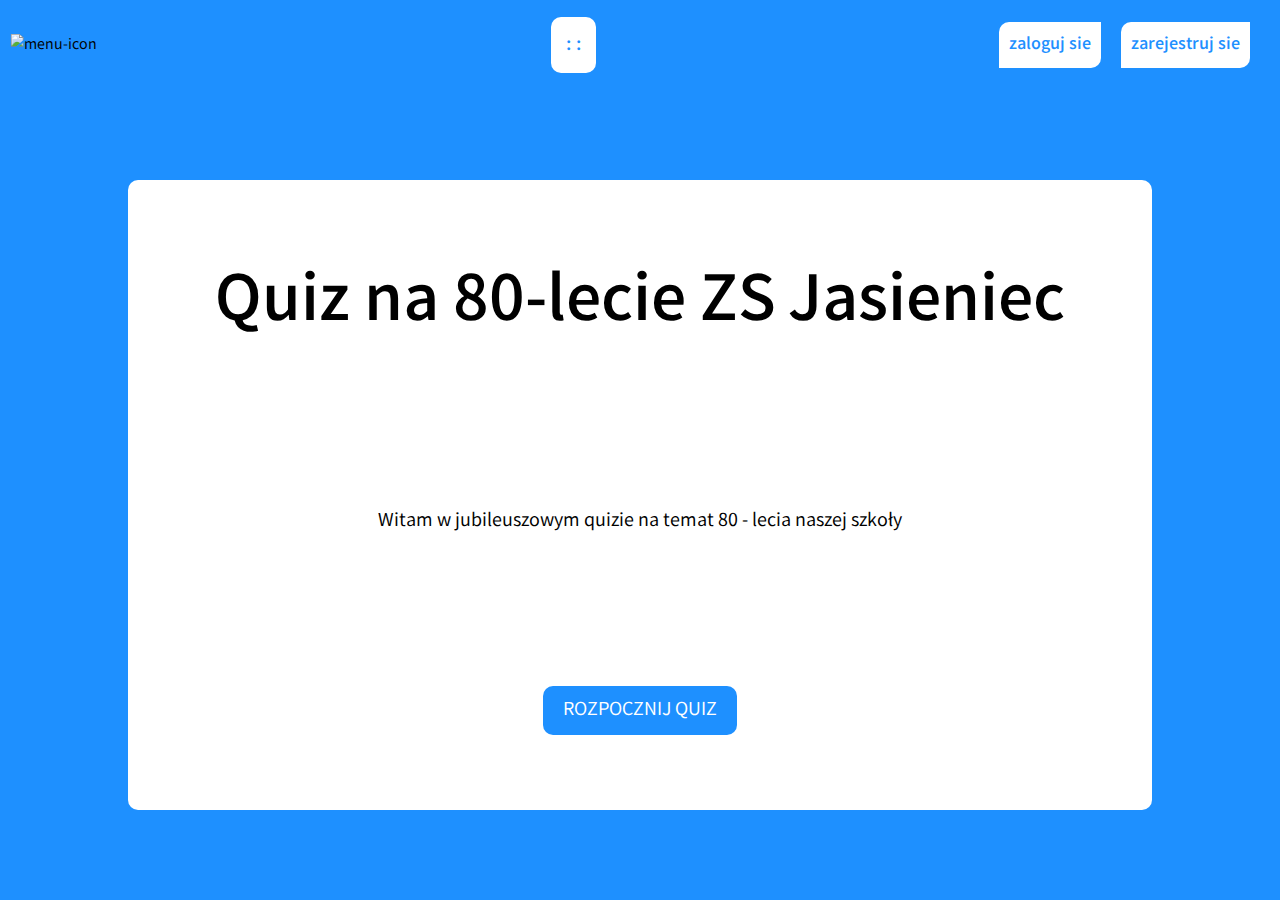
==== index.html @ d4f33efe "Add files via upload" ====
<!DOCTYPE html>
<html lang="en">
  <head>
    <meta charset="UTF-8" />
    <meta name="viewport" content="width=device-width, initial-scale=1.0" />
    <link rel="stylesheet" href="style.css" />
    <script src="main.js" defer></script>
    <title>quiz na 80-lecie szkoly</title>
  </head>
  <body>
    <header>
      <button id="menu_button">
        <img
          src="images/menu_24dp_E8EAED_FILL0_wght400_GRAD0_opsz24.png"
          alt="menu-icon"
        />
      </button>
      <div class="clock">
        <span id="hour"></span>
        <span>:</span>
        <span id="min"></span>
        <span>:</span>
        <span id="sec"></span>
        </div>
       </div> 
      <nav class="menu">
        <ul>
          <li><a href="">strona glowna</a></li>
          <li><a href="">galeria starych zdjec</a></li>
          <li><a href="">ranking</a></li>
          <li><a href="">o autorze quizu</a></li>
        </ul>
      </nav>

      <section class="user_panel">
        <img
          src="images/account_circle_24dp_1E90E1_FILL0_wght400_GRAD0_opsz24.png"
          alt="account-img"
        />
       <a href="login_register.html"> <button class="login_button">zaloguj sie</button></a>
        <button class="register_button">zarejestruj sie</button>
      </section>
    </header>
    <main>
      <section class="main_content">
        <h1>Quiz na 80-lecie ZS Jasieniec</h1>
        <p>Witam w jubileuszowym quizie na temat 80 - lecia naszej szkoły</p>
        <button>ROZPOCZNIJ QUIZ</button>
      </section>
    </main>
  </body>
</html>
---- style.css ----
@import url("https://fonts.googleapis.com/css2?family=Varta:wght@500&display=swap");

:root {
  --main-color: rgb(30 144 255);
  --color-text: rgb(255, 255, 255);
  --spring-color: rgb(0 255 127);
  --crimson-color: rgb(220 20 60);
}

/* global settings */
* {
  margin: 0;
  padding: 0;
  box-sizing: border-box;
  font-family: "Varta", serif;
  font-size: 20px;
}

body {
  width: 100vw;
  min-height: 100vh;
  background: var(--main-color);
}
/* header styling  */
header {
  width: 100vw;
  height: 10vh;
  display: flex;
  justify-content: space-between;
  align-items: center;
}

.clock {
  display: none;
}

#menu_button {
  border: none;
  background: none;
  cursor: pointer;
}

#menu_button:checked {
  rotate: 90deg;
  transition: 0.1s ease-in-out;
}

header .menu {
  height: 45vh;
  width: 100vw;
  background: linear-gradient(
    to top,
    rgba(255, 255, 255, 0.6),
    rgba(255, 255, 255, 0.5),
    rgba(255, 255, 255, 0.43)
  );
  backdrop-filter: blur(20px);
  display: none;
  flex-direction: column;
  justify-content: center;
  align-items: center;
  position: absolute;
  top: 10%;
  left: 0;
  font-weight: 700;
  font-size: 30px;
  text-align: center;
}

header .menu.active {
  display: flex;
}
img {
  scale: 0.8;
}
header .menu ul {
  list-style: none;
}

header .menu ul li {
  cursor: pointer;
  margin: 30px;
  padding: 5px;
}
header .menu ul li a {
  text-decoration: none;
  color: black;
}

header .menu ul li:hover {
  scale: 1.1;
  background: var(--main-color);
  border-radius: 20px;
  transition: 0.2s linear;
  border-bottom: 1px solid var(--main-color);
}
.user_panel {
  display: flex;
  justify-content: space-around;
  margin-right: 20px;
}

.user_panel img {
  display: none;
}
header .user_panel button {
  cursor: pointer;
  background: var(--color-text);
  color: var(--main-color);
  font-size: 18px;
  padding: 10px;
  border: none;
  border-radius: 10px 0 10px 0;
  margin: 10px;
  position: relative;
  font-weight: bold;
}

header .user_panel button:hover {
  font-weight: bolder;
  transition: 0.3s ease-in-out;
  background: var(--main-color);
  color: var(--color-text);
  border: 2px solid var(--color-text);
}

/* main section styling */

main {
  width: 100vw;
  height: 90vh;
  display: flex;
  justify-content: center;
  align-items: center;
}

.main_content {
  background: var(--color-text);
  width: 80vw;
  height: 70vh;
  border-radius: 10px;
  display: flex;
  flex-direction: column;
  justify-content: space-around;
  align-items: center;
  text-align: center;
}

.main_content h1 {
  font-size: 40px;
  font-weight: bolder;
}

.main_content button {
  border: none;
  background: var(--main-color);
  color: var(--color-text);
  padding: 10px 20px;
  border-radius: 10px;
  cursor: pointer;
}

.main_content button:hover {
  background: none;
  color: var(--main-color);
  transition: 0.1s ease-in-out;
  border: 2px solid var(--main-color);
}

@media (min-width: 908px), (max-width: px) {
  .main_content h1 {
    font-size: 70px;
    font-weight: bolder;
  }
  header .menu {
    height: 10vh;
    width: 80vw;
    background: linear-gradient(
      to top,
      rgba(255, 255, 255, 0.6),
      rgba(255, 255, 255, 0.5),
      rgba(255, 255, 255, 0.43)
    );
    backdrop-filter: blur(20px);
    display: none;
    justify-content: center;
    align-items: center;
    position: absolute;
    top: 10%;
    left: 10%;
    font-weight: 700;
    font-size: 30px;
    text-align: center;
  }
  header .menu ul {
    display: flex;
    flex-direction: row;
  }
  .clock {
    display: block;
    background: var(--color-text);
    padding: 10px 15px;
    margin-left: 50px;
    border-radius: 10px;
    color: var(--main-color);
    font-weight: bold;
    font-size: 25px;
  }
}

/* login page styling */
.login_main {
  display: flex;
  align-items: center;
  justify-content: center;
}
.login_content {
  width: 60vw;
  height: 50vh;
  display: flex;
  flex-direction: column;
  justify-content: center;
  align-items: center;
}

.login_content button {
  margin: 50px;
  padding: 40px 25px;
  font-size: 40px;
  color: var(--color-text);
  position: relative;
  border-radius: 15px;
  background: var(--main-color);
  border: 3px solid var(--color-text);
  display: flex;
  align-items: center;
  justify-content: center;
  cursor: pointer;
  z-index: 1;
  overflow: hidden;
}

.bar {
  position: absolute;
  top: 0;
  width: 15%;
  height: 100%;
  background: rgb(21, 112, 202);
  transform: translateY(120%);
  z-index: -1;
  transition: transform 0.3s;
}
.register_btn .bar {
  background: var(--crimson-color);
}

.login_btn .bar {
  background: var(--spring-color);
}

.one {
  left: 0;
  transition: 0.3s;
}

.two {
  left: 20%;
  transition: 0.11s;
}

.three {
  left: 40%;
  transition: 0.5s;
}

.four {
  left: 60%;
}

.five {
  left: 80%;
  transition: transform 0.22s;
}

.login_content button:hover .bar {
  transform: translateY(0);
  scale: 1.8;
}

.login_content button:hover {
  animation: move 0.3s;
}

@keyframes move {
  0% {
    left: 0;
  }
  50% {
    left: 25px;
  }
  100% {
    left: 0;
  }
}

/* popup styling */
.popups {
  position: absolute;
  display: none;
  justify-content: center;
  align-items: center;
  top: 0;
  left: 0;
  width: 100vw;
  height: 100vh;
  background: rgba(255, 255, 255, 0.2);
  backdrop-filter: blur(33px);
  z-index: 4;
  backdrop-filter: blur(22px);
}

.popups.active {
  display: flex;
}

#close_popups {
  position: absolute;
  z-index: 5;
  top: 92%;
  left: 95%;
  padding: 10px 20px;
  color: var(--color-text);
  background: rgb(212, 0, 0);
  border: none;
  border-radius: 50%;
  text-align: center;
  cursor: pointer;
  transition: 0.3s ease-in-out;
}

#close_popups:hover {
  scale: 1.1;
  font-weight: bold;
  background: rgb(185, 0, 0);
  color: rgb(203, 203, 203);
  transform: rotate(360deg);
}

.login_popup {
  background: var(--color-text);
  width: 40vw;
  height: 80vh;
  border-radius: 5px 20px;
  display: flex;
  flex-direction: column;
  justify-content: center;
  align-items: center;
}
form {
  display: flex;
  flex-direction: column;
  padding: 20px;
  gap: 10px;
}
.login_popup img {
  scale: 1.2;
  margin-bottom: 50px;
}

.input_container {
  width: 15vw;
  height: 5vh;
  border: 2px solid var(--main-color);

  margin: 10px;
  border-radius: 15px;
  position: relative;
  display: flex;
  justify-content: center;
  align-items: center;
}
/* .label {
  display: flex;
  flex-direction: column;
  justify-content: center;
  align-items: center;
  font-size: 18px;
  position: absolute;
  top: -2%;
  left: -10%;
  padding: 10.2px 5px;
  color: var(--color-text);
  background: var(--main-color);
} */
.login_popup input {
  position: relative;
  border: none;
  font-size: 18px;
  text-align: center;
  margin: 10px;
  outline: none;
  padding: 5px 20px;
  background: transparent;
}

.login_inp::before {
  content: "";
  position: absolute;
  background: var(--main-color);
  width: 10%;
  height: 100%;
  top: 0;
  z-index: 100;
}

.login_popup h1 {
  font-size: 50px;
  position: absolute;
  top: 7%;
  left: 32%;
  background: rgb(21, 112, 202);
  color: var(--color-text);
  padding: 5px 15px;
  border-radius: 5px 20px;
}
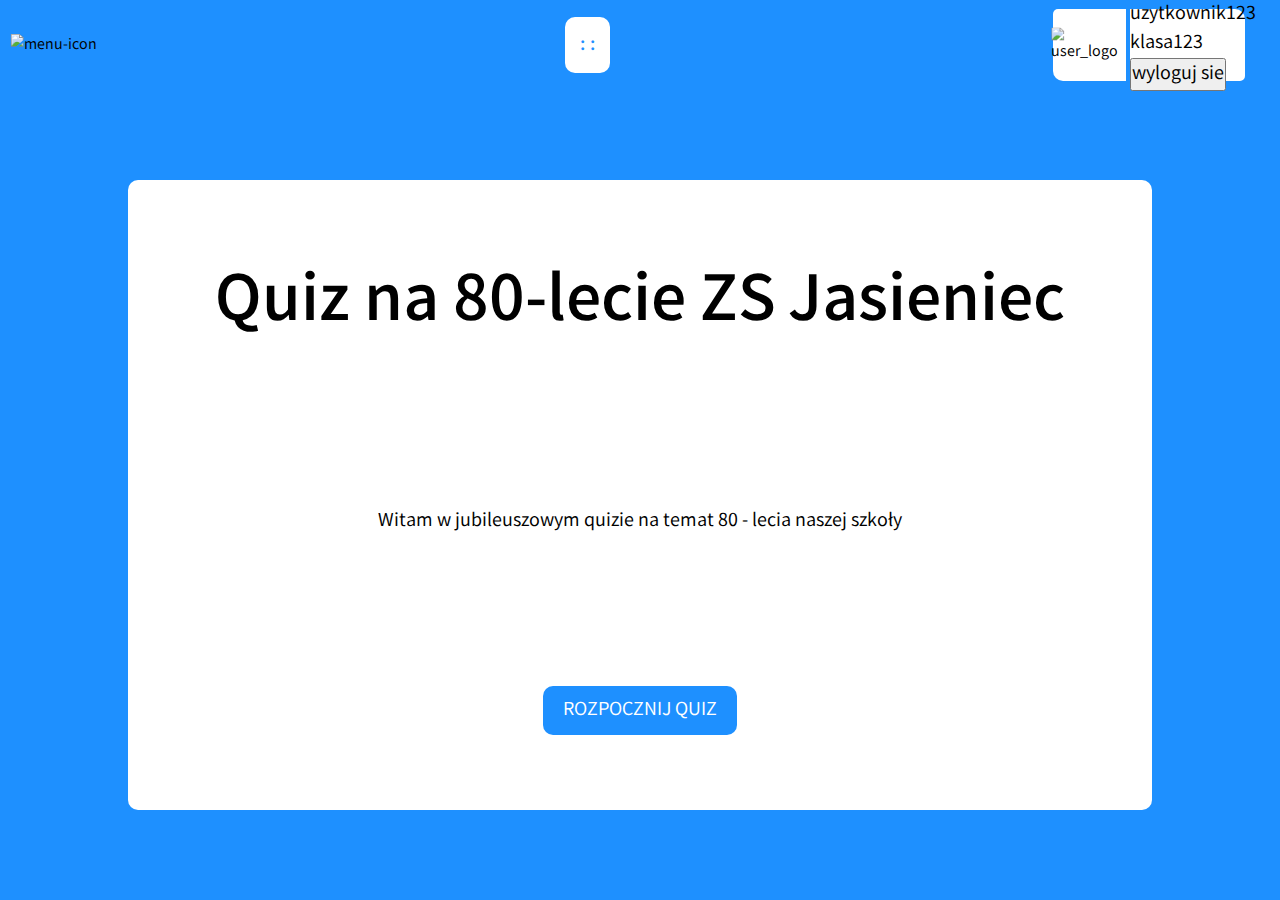
==== commit 07d3e172: "Add files via upload" ====
--- a/index.html
+++ b/index.html
@@ -33,12 +33,12 @@
       </nav>
 
       <section class="user_panel">
-        <img
-          src="images/account_circle_24dp_1E90E1_FILL0_wght400_GRAD0_opsz24.png"
-          alt="account-img"
-        />
-       <a href="login_register.html"> <button class="login_button">zaloguj sie</button></a>
-        <button class="register_button">zarejestruj sie</button>
+       <img src="images/account_circle_24dp_1E90E1_FILL0_wght400_GRAD0_opsz24.png" alt="user_logo">
+       <div class="user_panel_info">
+       <span class="user-info">uzytkownik123</span>
+       <span class="class-info">klasa123</span>
+       <a href="login_register.html"> <button class="logout_button">wyloguj sie</button></a>
+      </div>
       </section>
     </header>
     <main>
@@ -48,5 +48,6 @@
         <button>ROZPOCZNIJ QUIZ</button>
       </section>
     </main>
+    
   </body>
 </html>
--- a/style.css
+++ b/style.css
@@ -20,6 +20,7 @@
   width: 100vw;
   min-height: 100vh;
   background: var(--main-color);
+  overflow-y: hidden;
 }
 /* header styling  */
 header {
@@ -95,33 +96,19 @@
   border-bottom: 1px solid var(--main-color);
 }
 .user_panel {
-  display: flex;
-  justify-content: space-around;
-  margin-right: 20px;
-}
-
-.user_panel img {
-  display: none;
-}
-header .user_panel button {
-  cursor: pointer;
   background: var(--color-text);
-  color: var(--main-color);
-  font-size: 18px;
-  padding: 10px;
-  border: none;
-  border-radius: 10px 0 10px 0;
-  margin: 10px;
-  position: relative;
-  font-weight: bold;
-}
-
-header .user_panel button:hover {
-  font-weight: bolder;
-  transition: 0.3s ease-in-out;
-  background: var(--main-color);
-  color: var(--color-text);
-  border: 2px solid var(--color-text);
+  width: 15vw;
+  height: 8vh;
+  margin: 35px;
+  border-radius: 5px 10px;
+  display: flex;
+  justify-content: center;
+  align-items: center;
+}
+.user_panel_info {
+  display: flex;
+  flex-direction: column;
+  border-left: 4px solid var(--main-color);
 }
 
 /* main section styling */
